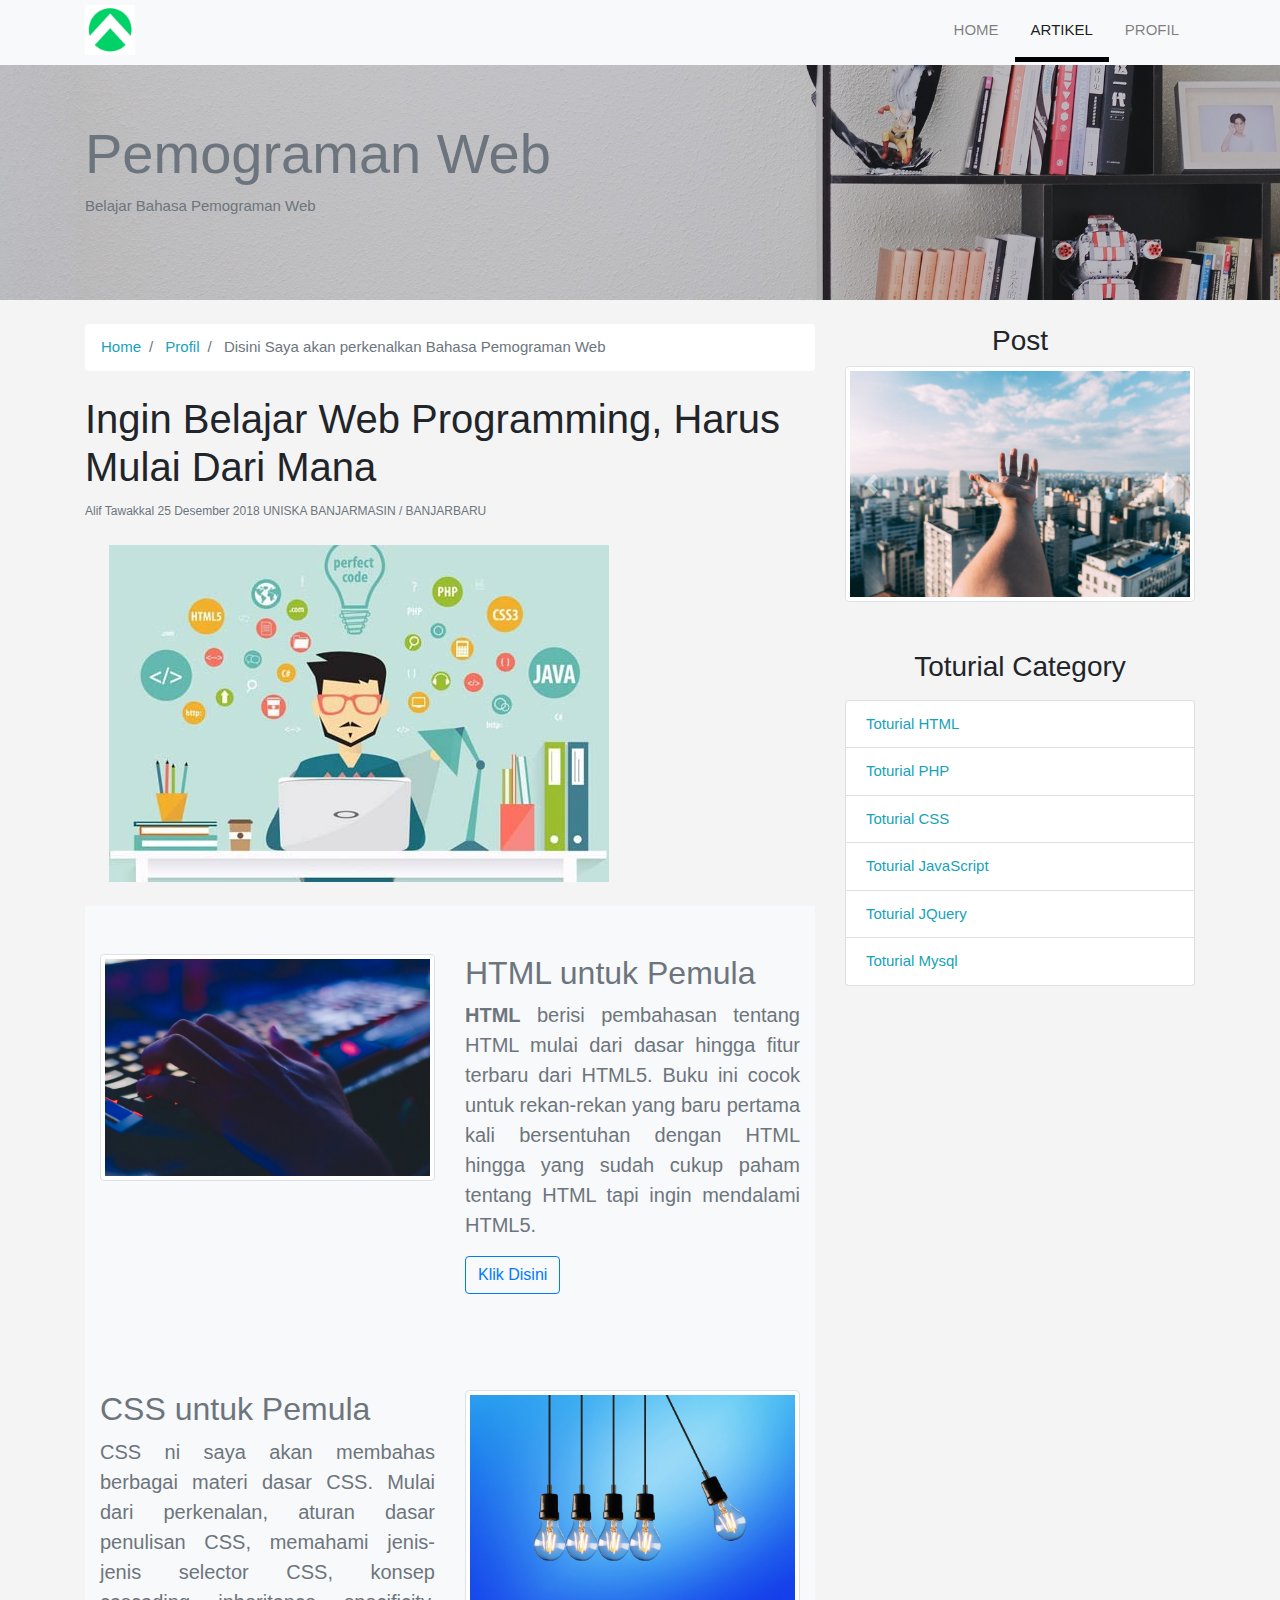
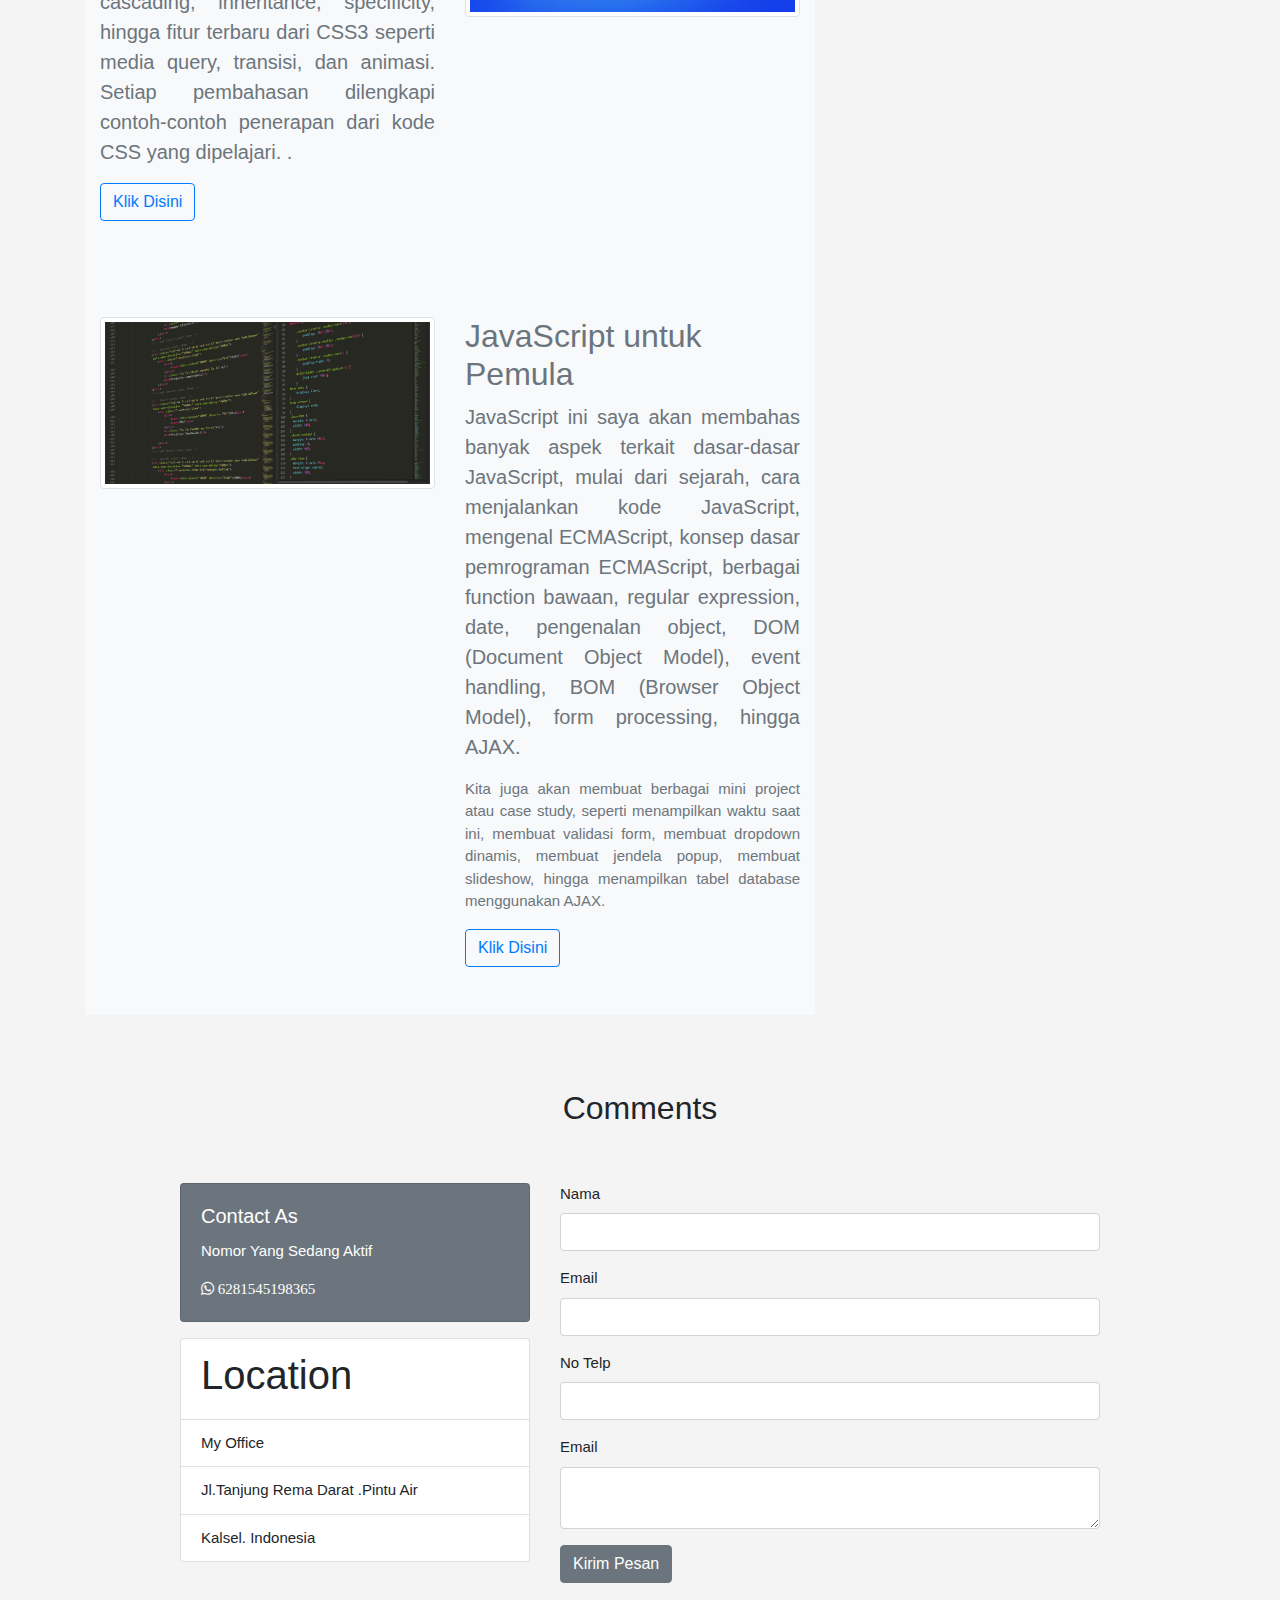
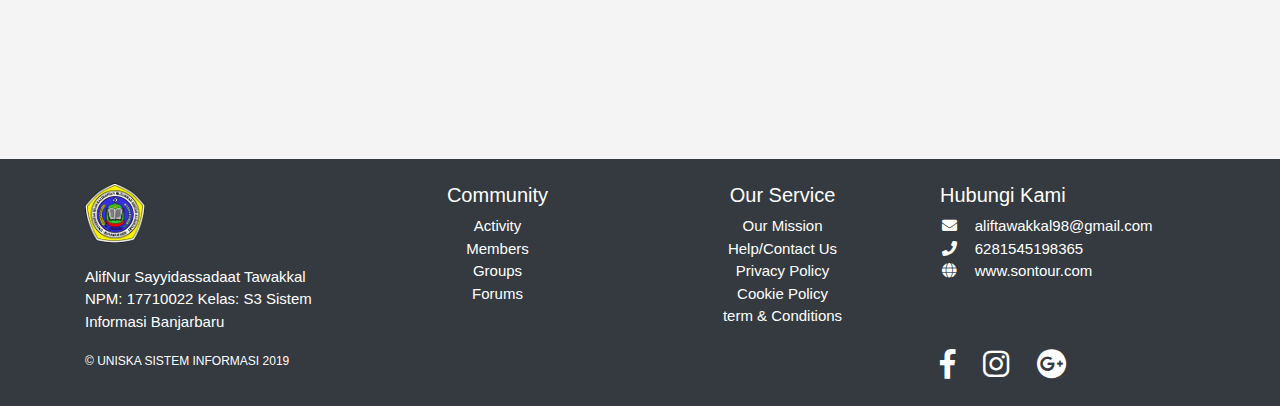
==== artikel.html @ 1a7e04fa "contoh commint" ====
<!DOCTYPE html>
<html lang="id">

<head>
    <meta charset="UTF-8">
    <meta name="viewport" content="width=device-width, initial-scale=1.0">
    <meta http-equiv="X-UA-Compatible" content="ie=edge">
    <link rel="icon" href="img/favicon.png" type="image.png">
    <link rel="stylesheet" href="fontawesome/css/all.css">
    <link rel="stylesheet" href="css/bootstrap.css">
    <link rel="stylesheet" href="css/style.css">
    <title>Halaman Artikel</title>
</head>

<body>

    <nav id="main-navbar" class="navbar navbar-expand-md navbar-light bg-light fixed-top py-2 py-md-0">
        <div class="container">
            <a class="navbar-brand" href="#">
                <img src="img/logo.png" width="50" height="50" alt="">
            </a>
            <button class="navbar-toggler" type="button" data-toggle="collapse" data-target="#navbarNav">
                <span class="navbar-toggler-icon"></span>
            </button>

            <div class="collapse navbar-collapse" id="navbarNav">
                <ul class="navbar-nav ml-auto">
                    <li class="nav-item">
                        <a class="nav-link p-3 " href="index.html">HOME</a>
                    </li>
                    <li class="nav-item">
                        <a class="nav-link p-3 active" href="artikel.html">ARTIKEL</a>
                    </li>
                    <li class="nav-item">
                        <a class="nav-link p-3" href="profil.html">PROFIL</a>
                    </li>
                </ul>
            </div>
        </div>
    </nav>



    <!-- HEADER IMAGE -->

    <header id="artikel-header" class="header-image text-muted d-none d-md-block">
        <div class="header-overlay">
            <div class="container">
                <div class="row">
                    <div class="col">
                        <h4 class="display-4"> Pemograman Web</h4>
                        <p>Belajar Bahasa Pemograman Web</p>
                    </div>
                </div>
            </div>
        </div>
    </header>
    <!-- end   -->

    <!-- ARTIKEL CONTAINER -->
    <section id="article">
        <div class="container">
            <div class="row">
                <div class="col-md-8">


                    <!-- BREADCRUMB -->
                    <nav>
                        <ol class="breadcrumb bg-white ml-0 mt-4">
                            <li class="breadcrumb-item">
                                <a href="index.html" class="text-info">Home</a>
                            </li>
                            <li class="breadcrumb-item">
                                <a href="profil.html" class="text-info">Profil</a>
                            </li>
                            <li class="breadcrumb-item active"> Disini Saya akan perkenalkan Bahasa Pemograman Web</li>
                        </ol>
                    </nav>

                    <!--  Main Artikel -->
                    <article class="py-2">
                        <h1>Ingin Belajar Web Programming, Harus Mulai Dari Mana</h1>
                        <div class="text-muted">
                            <small> Alif Tawakkal </small>
                            <small> 25 Desember 2018 </small>
                            <small> UNISKA BANJARMASIN / BANJARBARU </small>
                        </div>

                        <img src="img/main.jpg" alt="" class="img-fluid p-4">


                        <!-- showoff 1 -->
                        <section id="showoff-01" class=" bg-light text-muted py-5">
                            <div class="container">
                                <div class="row">
                                    <div class="col-md-6">
                                        <img src="img/showoff01.jpeg" alt="" class="img-fluid mb-3 img-thumbnail">
                                    </div>
                                    <div class="col-md-6">
                                        <h2> HTML untuk Pemula</h2>
                                        <p class="lead"><span>HTML</span>
                                            berisi pembahasan tentang HTML mulai dari dasar hingga
                                            fitur terbaru dari HTML5. Buku ini cocok untuk rekan-rekan yang baru
                                            pertama kali bersentuhan dengan HTML hingga yang sudah cukup paham
                                            tentang HTML tapi ingin mendalami HTML5. </p>
                                        <a href="https://www.duniailkom.com/html-uncover-panduan-belajar-html-lengkap-untuk-pemula/"
                                            class="btn btn-outline-primary">Klik Disini</a>
                                    </div>
                                </div>
                            </div>
                        </section>

                        <!-- showoff-02 -->

                        <section id="showoff-02" class=" bg-light text-muted py-5">
                            <div class="container">
                                <div class="row">

                                    <div class="col-md-6">
                                        <h2>CSS untuk Pemula</h2>
                                        <p class="lead"><span>CSS</span>
                                            ni saya akan membahas berbagai materi dasar CSS. Mulai dari
                                            perkenalan, aturan dasar penulisan CSS, memahami jenis-jenis
                                            selector CSS, konsep cascading, inheritance, specificity,
                                            hingga fitur terbaru dari CSS3 seperti media query, transisi,
                                            dan animasi. Setiap pembahasan dilengkapi contoh-contoh
                                            penerapan dari kode CSS yang dipelajari. . </p>
                                        <a href="https://www.duniailkom.com/css-uncover-panduan-belajar-css-lengkap-untuk-pemula/"
                                            class="btn btn-outline-primary">Klik Disini</a>
                                    </div>
                                    <div class="col-md-6">
                                        <img src="img/showoff02.jpeg" alt="" class="img-fluid mb-3 img-thumbnail">
                                    </div>
                                </div>
                            </div>
                        </section>

                        <!-- showoff-03 -->
                        <section id="showoff-03" class=" bg-light text-muted py-5">
                            <div class="container">
                                <div class="row">
                                    <div class="col-md-6">
                                        <img src="img/showoff03.png" alt="" class="img-fluid mb-3 img-thumbnail">
                                    </div>
                                    <div class="col-md-6">
                                        <h2> JavaScript untuk Pemula</h2>
                                        <p class="lead"><span>JavaScript</span>
                                            ini saya akan membahas banyak aspek terkait dasar-dasar JavaScript, mulai
                                            dari sejarah, cara menjalankan kode JavaScript, mengenal ECMAScript, konsep
                                            dasar pemrograman ECMAScript, berbagai function bawaan, regular expression,
                                            date, pengenalan object, DOM (Document Object Model), event handling, BOM
                                            (Browser Object Model), form processing, hingga AJAX. </p>
                                        <p>Kita juga akan membuat berbagai mini project atau case study, seperti
                                            menampilkan waktu saat ini, membuat validasi form, membuat dropdown
                                            dinamis, membuat jendela popup, membuat slideshow, hingga menampilkan tabel
                                            database menggunakan AJAX.</p>
                                        <a href="https://www.duniailkom.com/javascript-uncover-panduan-belajar-javascript-untuk-pemula/"
                                            class="btn btn-outline-primary">Klik Disini</a>
                                    </div>
                                </div>
                        </section>

                </div>

                <!-- SIDEBAR -->
                <div id="sidebar" class="col-md-4 mt-4 ">

                    <!-- IMAGE POST SLIDER-->
                    <div class="row mb-5">
                        <div class="col text-center">
                            <h3>Post</h3>
                            <div id="mySlide" class="carousel slide" data-ride="carousel">

                                <div class="carousel-inner">
                                    <div class="carousel-item active">
                                        <img class="w-100 img-thumbnail" src="img/thumbnail1.jpeg">
                                        <div class="carousel-caption pb-0">

                                        </div>
                                    </div>
                                    <div class="carousel-item">
                                        <img class="w-100 img-thumbnail" src="img/thumbnail2.jpeg">
                                        <div class="carousel-caption pb-0">

                                        </div>
                                    </div>
                                    <div class="carousel-item">
                                        <img class="w-100 img-thumbnail" src="img/thumbnail3.jpeg">
                                        <div class="carousel-caption pb-0">

                                        </div>
                                    </div>
                                    <div class="carousel-item">
                                        <img class="w-100 img-thumbnail" src="img/thumbnail4.jpeg">
                                        <div class="carousel-caption pb-0">

                                        </div>
                                    </div>
                                </div>

                                <a class="carousel-control-prev" href="#mySlide" data-slide="prev">
                                    <span class="carousel-control-prev-icon"></span>
                                    <span class="sr-only">Previous</span>
                                </a>
                                <a class="carousel-control-next" href="#mySlide" data-slide="next">
                                    <span class="carousel-control-next-icon"></span>
                                    <span class="sr-only">Next</span>
                                </a>

                            </div>
                        </div>
                    </div>

                    <!-- POST CATEGORY -->
                    <div class="row mb-5">
                        <div class="col">
                            <h3 class="text-center">Toturial Category</h3>
                            <ul class="list-group mt-3">
                                <li class="list-group-item d-flex justify-content-between
                        align-items-center">
                                    <a href="https://www.duniailkom.com/tutorial-belajar-html-dan-index-artikel-html/"
                                        class="text-info">Toturial HTML</a>
                                </li>
                                <li class="list-group-item d-flex justify-content-between
                        align-items-center">
                                    <a href="https://www.duniailkom.com/tutorial-belajar-php-dan-index-artikel-php/"
                                        class="text-info">Toturial PHP</a>
                                </li>
                                <li class="list-group-item d-flex justify-content-between
                        align-items-center">
                                    <a href="https://www.duniailkom.com/tutorial-belajar-css-dan-index-artikel-css/"
                                        class="text-info">Toturial CSS</a>
                                </li>
                                <li class="list-group-item d-flex justify-content-between
                        align-items-center">
                                    <a href="https://www.duniailkom.com/tutorial-belajar-javascript-dan-index-artikel-javascript/"
                                        class="text-info">Toturial JavaScript</a>
                                </li>
                                <li class="list-group-item d-flex justify-content-between
                        align-items-center">
                                    <a href="https://www.duniailkom.com/tutorial-belajar-jquery-bagi-pemula/" class="text-info">Toturial
                                        JQuery</a>
                                </li>
                                <li class="list-group-item d-flex justify-content-between
                        align-items-center">
                                    <a href="https://www.duniailkom.com/tutorial-belajar-mysql-dan-index-artikel-mysql/"
                                        class="text-info">Toturial Mysql</a>
                                </li>
                            </ul>
                        </div>
                    </div>

                </div>
            </div>
    </section>
    <!-- end -->





    <!-- Comment -->

    <section id="contact" class="contact mb-5  grey">
        <div class="container">
            <div class="row pt-3 mb-5">
                <div class="col text-center">
                    <h2>Comments</h2>
                </div>
            </div>

            <div class="row justify-content-center">
                <div class="col-lg-4">
                    <div class="card text-white bg-secondary mb-3">
                        <div class="card-body">
                            <h5 class="card-title">Contact As</h5>
                            <p class="card-text">Nomor Yang Sedang Aktif</p>
                            <i class="fab fa-whatsapp fa-1x"> 6281545198365</i>
                            </a>
                        </div>
                    </div>
                    <ul class="list-group">
                        <li class="list-group-item">
                            <h1>Location</h1>
                        </li>
                        <li class="list-group-item">My Office</li>
                        <li class="list-group-item">Jl.Tanjung Rema Darat .Pintu Air </li>
                        <li class="list-group-item">Kalsel. Indonesia</li>
                    </ul>
                </div>

                <div class="col-lg-6">
                    <form>
                        <div class="form-group">
                            <label for="nama">Nama</label>
                            <input type="text" class="form-control" id="nama" placeholder="">
                        </div>
                        <div class="form-group">
                            <label for="nama">Email</label>
                            <input type="text" class="form-control" id="email" placeholder="">
                        </div>
                        <div class="form-group">
                            <label for="nama">No Telp</label>
                            <input type="text" class="form-control" id="telp" placeholder="">
                        </div>
                        <div class="form-group">
                            <label for="nama">Email</label>
                            <textarea name="pesan" id="pesan" class="form-control"></textarea>
                        </div>
                        <div class="form-group">
                            <button type="button" class="btn btn-secondary">Kirim Pesan</button>
                        </div>
                    </form>
                </div>
            </div>

        </div>
    </section>
    <br>
    <br>
    <br>
    <br>
    <br>

    <!-- End Comments -->

    <!-- Footer -->

    <footer id="main-footer" class="bg-dark text-white py-4 ">
        <div class="container">
            <div class="row ">
                <div class="col-md-3 text-center text-md-left">
                    <a href="index.html">
                        <img src="img/UNISKA Logo.png" style="height: 60px;">
                    </a>
                    <br>
                    <br>
                    <p>AlifNur Sayyidassadaat Tawakkal
                        NPM: 17710022
                        Kelas: S3 Sistem Informasi Banjarbaru
                    </p>
                </div>

                <div class="col-md-3 text-center">
                    <h5>Community</h5>
                    <ul class="list-unstyled">
                        <li><a href="#" class="text-white">Activity</a></li>
                        <li><a href="#" class="text-white">Members</a></li>
                        <li><a href="#" class="text-white">Groups</a></li>
                        <li><a href="#" class="text-white">Forums</a></li>
                    </ul>
                </div>

                <div class="col-md-3 text-center">
                    <h5>Our Service</h5>
                    <ul class="list-unstyled">
                        <li><a href="#" class="text-white">Our Mission</a></li>
                        <li><a href="#" class="text-white">Help/Contact Us</a></li>
                        <li><a href="#" class="text-white">Privacy Policy</a></li>
                        <li><a href="#" class="text-white">Cookie Policy</a></li>
                        <li><a href="#" class="text-white">term & Conditions</a></li>
                    </ul>
                </div>

                <div class="col-md-3 text-center text-md-left">
                    <h5>Hubungi Kami</h5>
                    <div class="text-nowrap"><i class="fas fa-envelope fa-fw mr-3"></i>aliftawakkal98@gmail.com</div>
                    <div class="text-nowrap"><i class="fas fa-phone fa-fw mr-3"></i>6281545198365</div>
                    <div class="text-nowrap"><i class="fas fa-globe fa-fw mr-3"></i>www.sontour.com</div>
                </div>
            </div>

            <div class="row mt-3 mt-md-0">
                <div class="col-md-3 mr-md-auto text-center text-md-left">
                    <small>&copy; UNISKA SISTEM INFORMASI 2019</small>
                </div>
                <div class="col-md-3 mr-md-auto- text-center text-md-left">
                    <div>
                        <a href="https://web.facebook.com/alif.astreillaprakinmecmahoun" class="text-white mr-4">
                            <i class="fab fa-facebook-f fa-2x"></i>
                        </a>
                        <a href="https://www.instagram.com/alifnur98/?hl=id" class="text-white mr-4">
                            <i class="fab fa-instagram fa-2x"></i>
                        </a>
                        <a href="https://plus.google.com/u/0/117614460648995409698" class="text-white mr-4">
                            <i class="fab fa-google-plus fa-2x"></i>
                        </a>
                    </div>
                </div>
            </div>

        </div>
    </footer>

    <!-- End Footer -->

    <script src="js/jquery-3.3.1.js"></script>
    <script src="js/popper.js"></script>
    <script src="js/bootstrap.js"></script>
    <script>
        $('.carousel').carousel({
            interval: 2000
        });
    </script>
</body>

</html>
---- css/style.css ----
body {
    font: 15px/1.5 Arial, Helvetica, sans-serif;
    padding: 0;
    margin: 0;
    background-color: #f4f4f4;
}

/* navbar */
#main-navbar a {
    border-bottom: 5px solid #f8f9fa;
    text-transform: uppercase;
}

#main-navbar a:hover,
#main-navbar .active {
    border-bottom-color: black;
    transition: border-color 500ms;
}

/* HEADER IAMGE -  */

.header-image {
    background-repeat: no-repeat;
    background-size: cover;
    background-attachment: fixed;
    height: 300px;
}

.header-overlay {
    background-color: rgba(0, 0, 0, 0.2);
    width: 100%;
    height: 300px;
}

.header-image h4 {
    margin-top: 120px;
}



/* header-image Gambar untuk setiap halaman  */

#artikel-header {
    background-image: url('../img/full-image8.jpg');
    background-position-y: -200px;
}

/* showcase */
#showcase {
    background-image: url('../img/showcase1.jpg');
    height: 470px;
    padding-top: 150px;
    background-size: cover;
    background-attachment: fixed;
    position: relative;
}

#showcase h1 {
    padding-top: 200px;


}

.dark-overlay {
    background-color: rgba(155, 153, 153, 0.5);
    position: absolute;
    top: 0;
    left: 0;
    width: 100%;
    min-height: 100%;
}

/* showoff-1 */

#showoff-1 .row h1 {
    margin-top: 47px;
}

#showoff-1 .row h2 {
    margin-top: 10px;
    font-weight: bold;
}

#showoff-1 .row p {
    margin-top: 20px;
    text-align: justify;
    margin-right: 20px;
}

#showoff-1 .row img {
    width: 80px;
}

#showoff-01 .row span {
    font-weight: bold;
}

#showoff-01 .row p {
    text-align: justify;
}

#showoff-02 .row p {
    text-align: justify;
}

#showoff-03 .row p {
    text-align: justify;
}



/* product */

#product .row p {
    margin-top: 10px;
}

#product .row span {
    font-weight: bold;
}

/* contact */

#contact {
    margin-top: 50px;
}


.footer {
    height: 100px;
    width: 120px;
}




/* Smaller than standard 960 (devices and browsers) */
@media only screen and (max-width: 959px) {}

/* Tablet Portrait size to standard 960 (devices and browsers) */
@media only screen and (min-width: 768px) and (max-width: 959px) {}

/* All Mobile Sizes (devices and browser) */
@media only screen and (max-width: 767px) {}

/* Mobile Landscape Size to Tablet Portrait (devices and browsers) */
@media only screen and (min-width: 480px) and (max-width: 767px) {}

/* Mobile Portrait Size to Mobile Landscape Size (devices and browsers) */
@media only screen and (max-width: 479px) {}
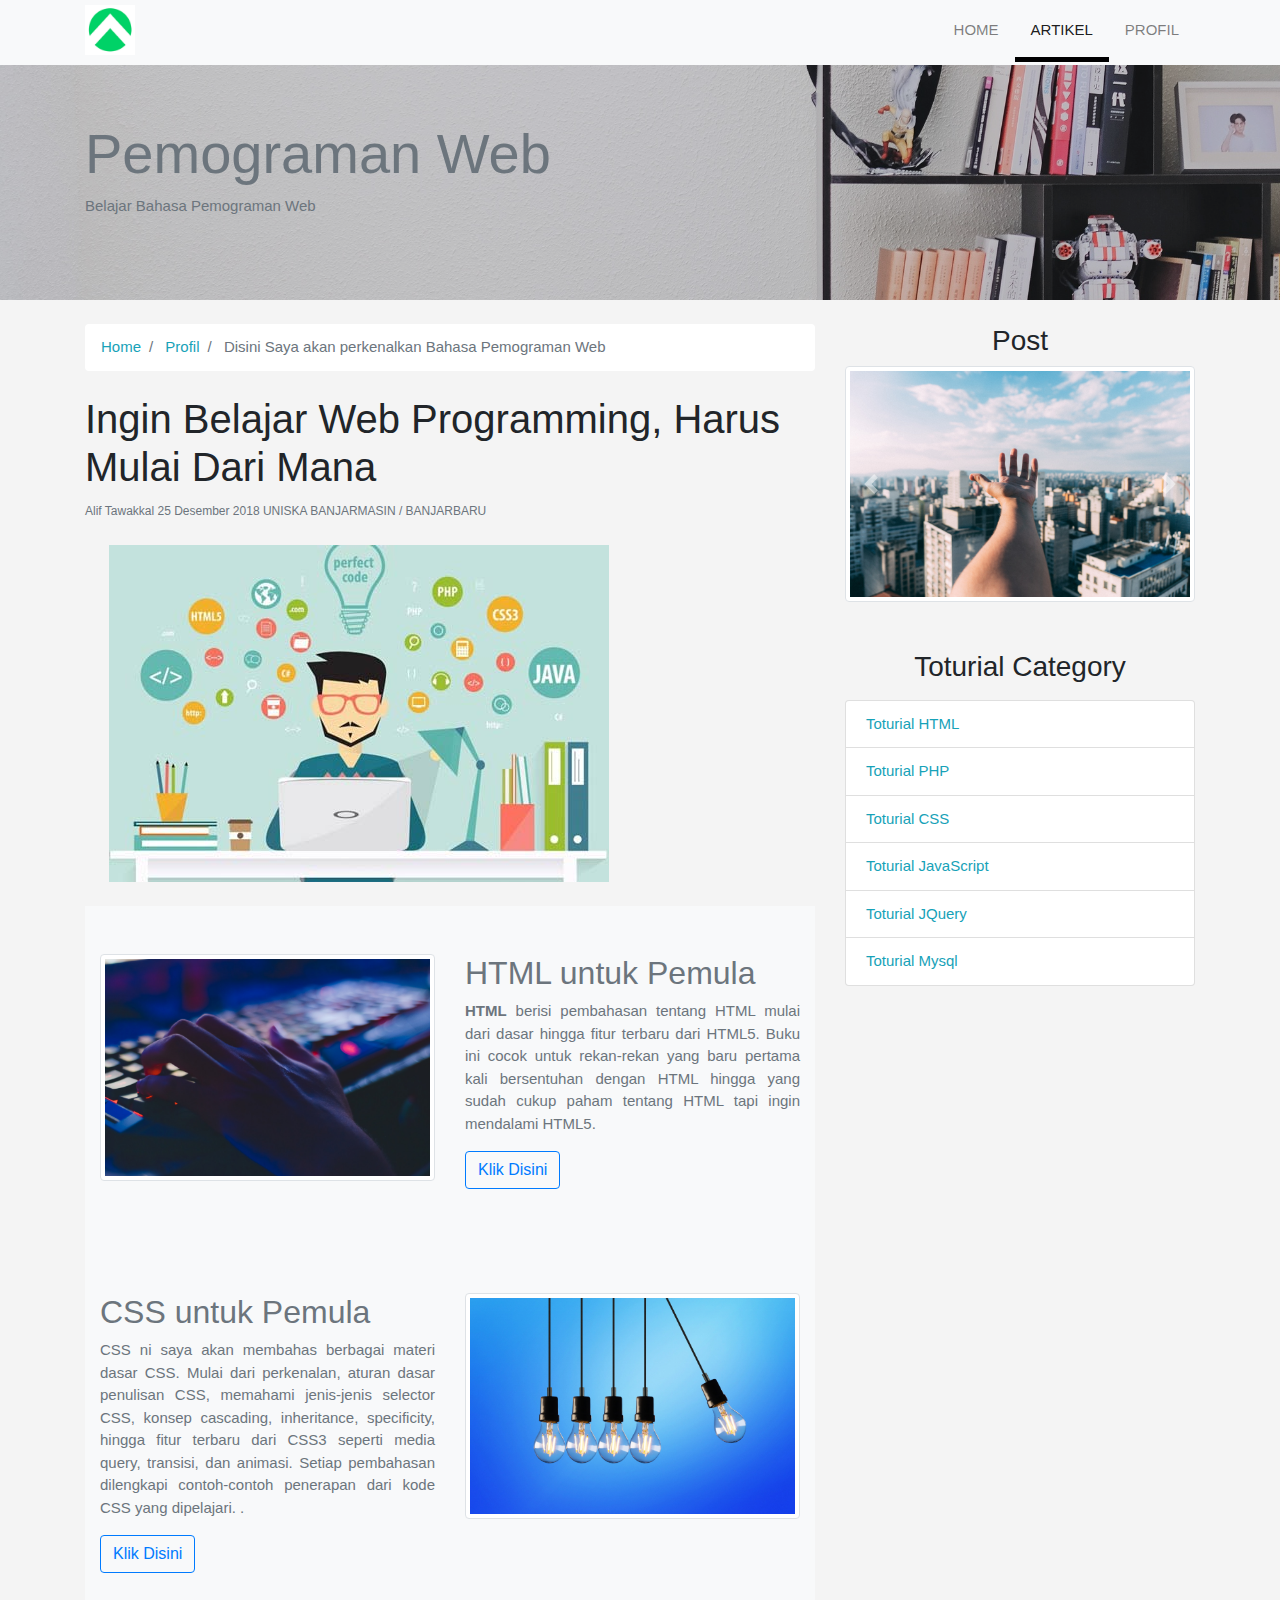
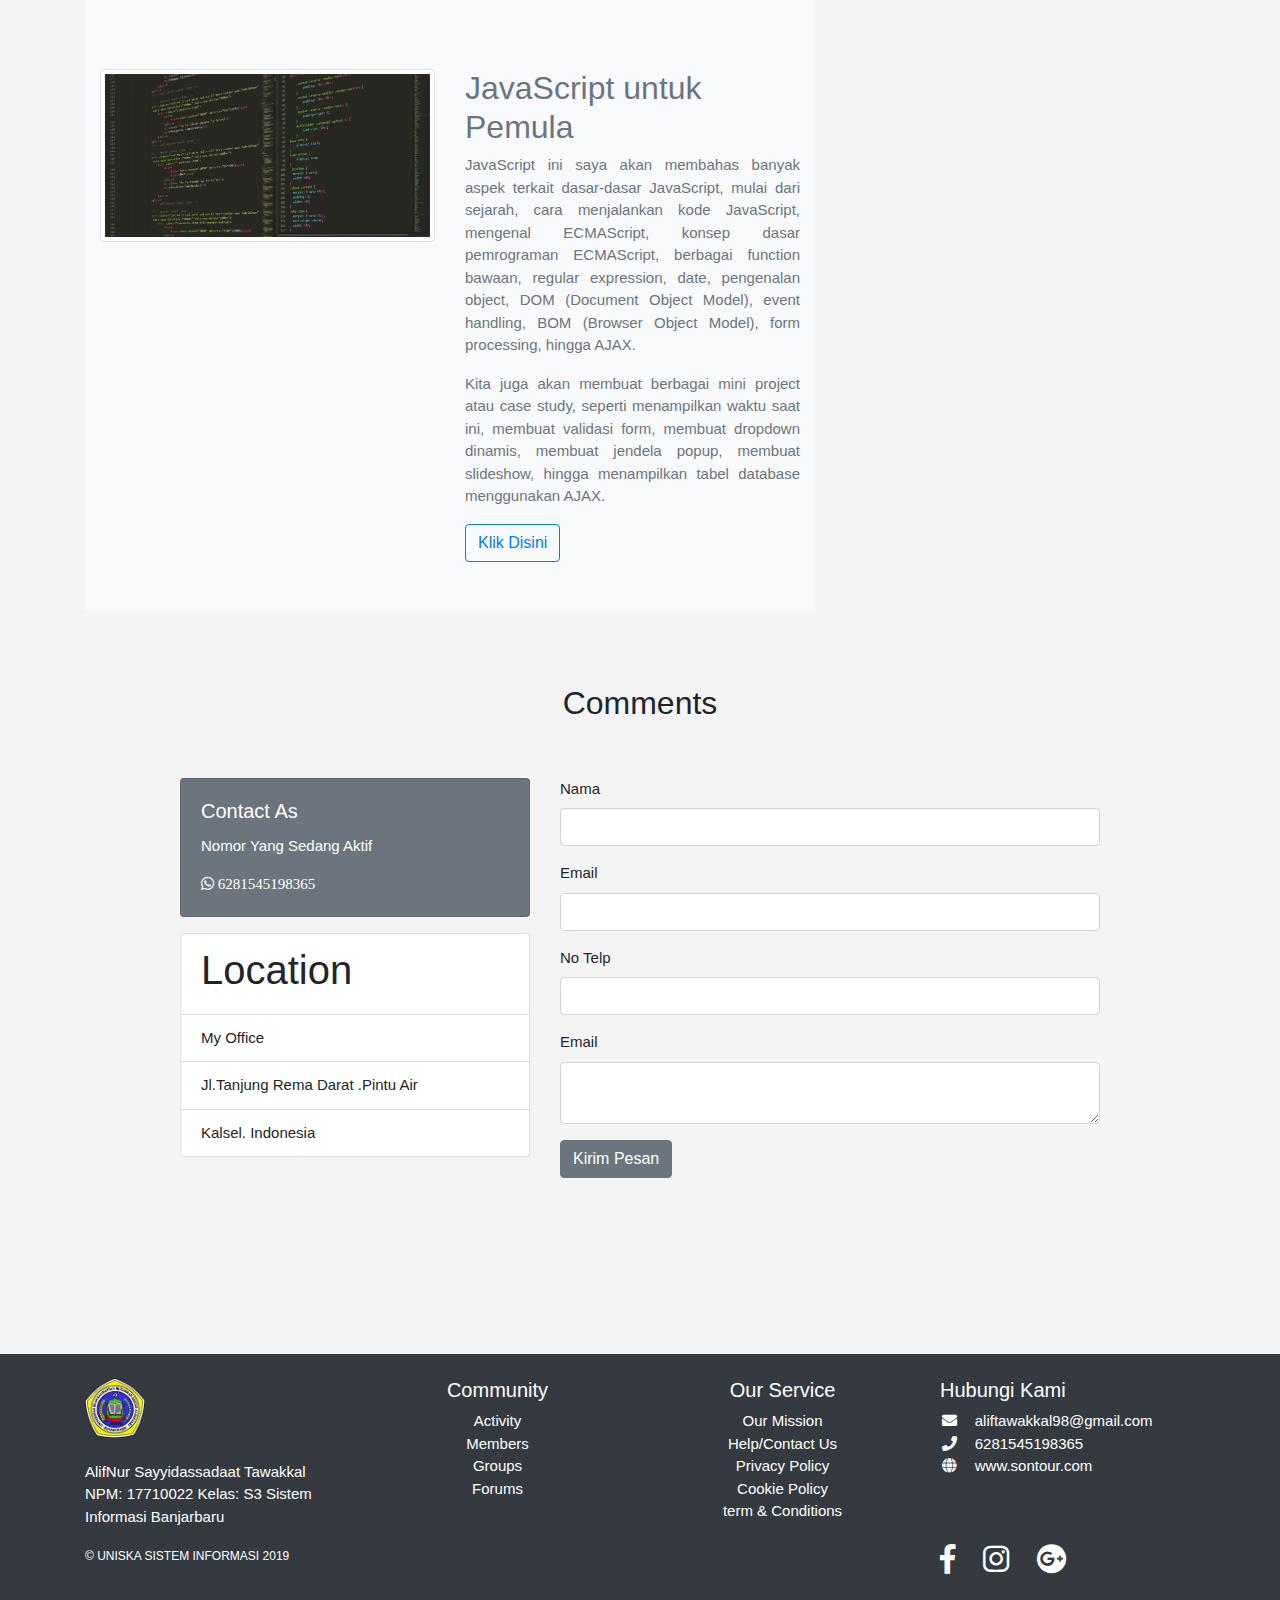
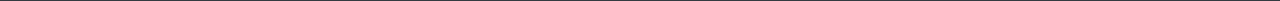
==== commit d97cb487: "Update artikel.html" ====
--- a/artikel.html
+++ b/artikel.html
@@ -98,7 +98,7 @@
                                     </div>
                                     <div class="col-md-6">
                                         <h2> HTML untuk Pemula</h2>
-                                        <p class="lead"><span>HTML</span>
+                                        <p class="leadd"><span>HTML</span>
                                             berisi pembahasan tentang HTML mulai dari dasar hingga
                                             fitur terbaru dari HTML5. Buku ini cocok untuk rekan-rekan yang baru
                                             pertama kali bersentuhan dengan HTML hingga yang sudah cukup paham
@@ -118,7 +118,7 @@
 
                                     <div class="col-md-6">
                                         <h2>CSS untuk Pemula</h2>
-                                        <p class="lead"><span>CSS</span>
+                                        <p class="leadd"><span>CSS</span>
                                             ni saya akan membahas berbagai materi dasar CSS. Mulai dari
                                             perkenalan, aturan dasar penulisan CSS, memahami jenis-jenis
                                             selector CSS, konsep cascading, inheritance, specificity,
@@ -144,7 +144,7 @@
                                     </div>
                                     <div class="col-md-6">
                                         <h2> JavaScript untuk Pemula</h2>
-                                        <p class="lead"><span>JavaScript</span>
+                                        <p class="leadd"><span>JavaScript</span>
                                             ini saya akan membahas banyak aspek terkait dasar-dasar JavaScript, mulai
                                             dari sejarah, cara menjalankan kode JavaScript, mengenal ECMAScript, konsep
                                             dasar pemrograman ECMAScript, berbagai function bawaan, regular expression,
@@ -404,4 +404,4 @@
     </script>
 </body>
 
-</html>+</html>
--- a/css/style.css
+++ b/css/style.css
@@ -43,6 +43,7 @@
 #artikel-header {
     background-image: url('../img/full-image8.jpg');
     background-position-y: -200px;
+
 }
 
 /* showcase */
@@ -55,19 +56,31 @@
     position: relative;
 }
 
-#showcase h1 {
-    padding-top: 200px;
+#showcase h4 {
+    padding-top: 170px;
+    font-size: 32px;
+    margin-bottom: 0.59090909090909em;
+}
 
-
+#showcase p {
+    font-size: 24px;
+    padding-top: 25px;
 }
 
 .dark-overlay {
-    background-color: rgba(155, 153, 153, 0.5);
+    background-color: rgba(102, 101, 101, 0.5);
     position: absolute;
     top: 0;
     left: 0;
     width: 100%;
     min-height: 100%;
+}
+
+.dark-overlay .display-3,
+.lead {
+    font-weight: bold;
+    color: rgb(253, 253, 253);
+    font-family: 'Franklin Gothic Medium', 'Arial Narrow', Arial, sans-serif;
 }
 
 /* showoff-1 */
@@ -147,4 +160,4 @@
 @media only screen and (min-width: 480px) and (max-width: 767px) {}
 
 /* Mobile Portrait Size to Mobile Landscape Size (devices and browsers) */
-@media only screen and (max-width: 479px) {}+@media only screen and (max-devices-width: 479px) {}
